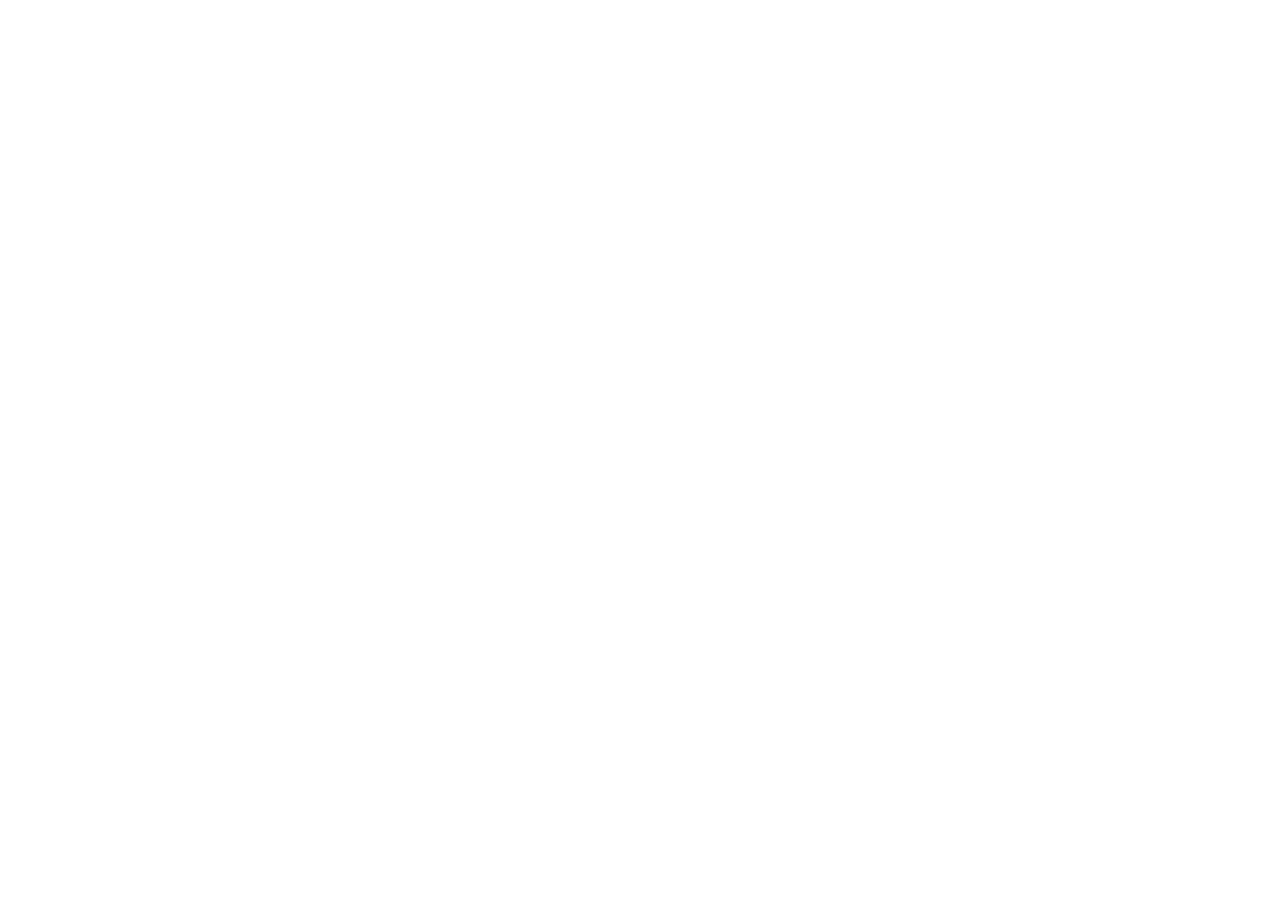
==== portfolio.html @ 5494f6d3 "first advancve" ====
<!DOCTYPE html>
<html lang="en">
<head>
    <meta charset="UTF-8">
    <meta http-equiv="X-UA-Compatible" content="IE=edge">
    <meta name="viewport" content="width=device-width, initial-scale=1.0">
    <title>Document</title>
    <link rel="stylesheet" href="./css/styles.css" />
    <link rel="stylesheet" href="node_modules/modern-normalize/modern-normalize.css">
</head>
<body>
    
</body>
</html>
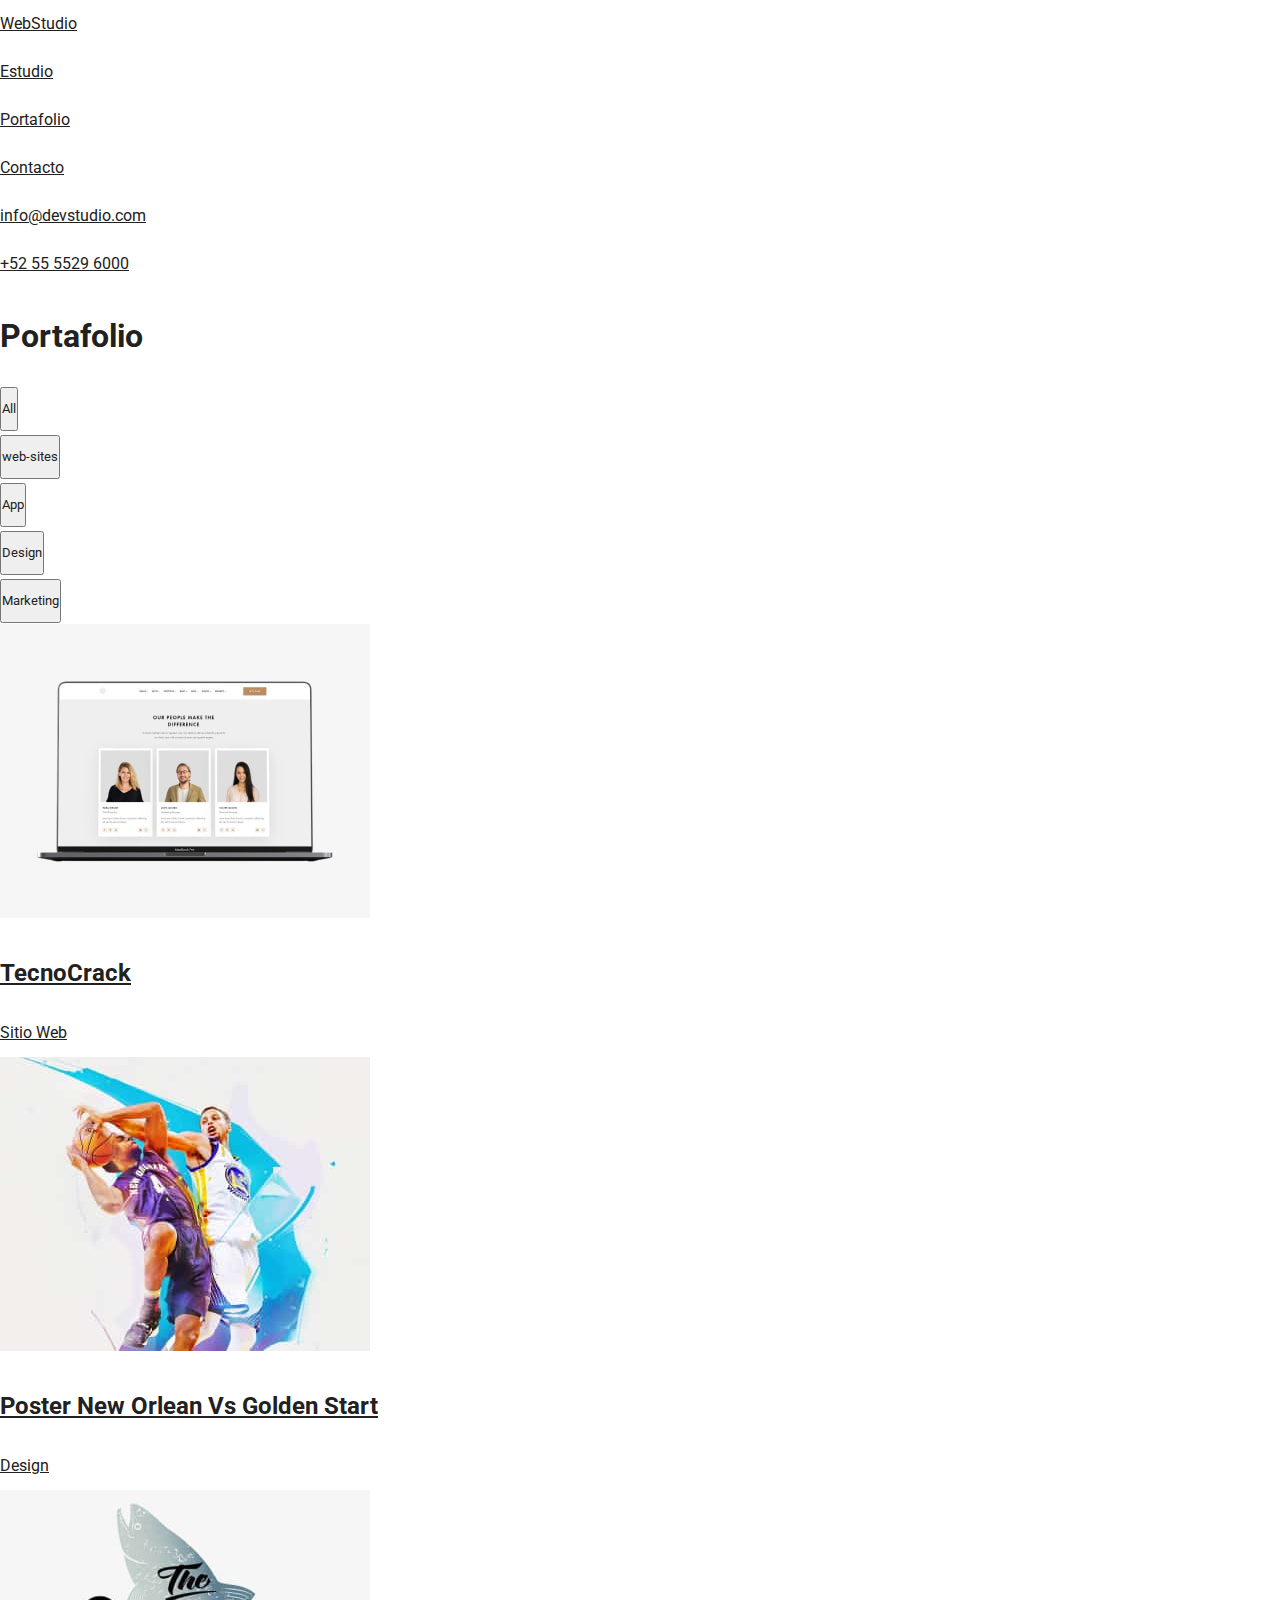
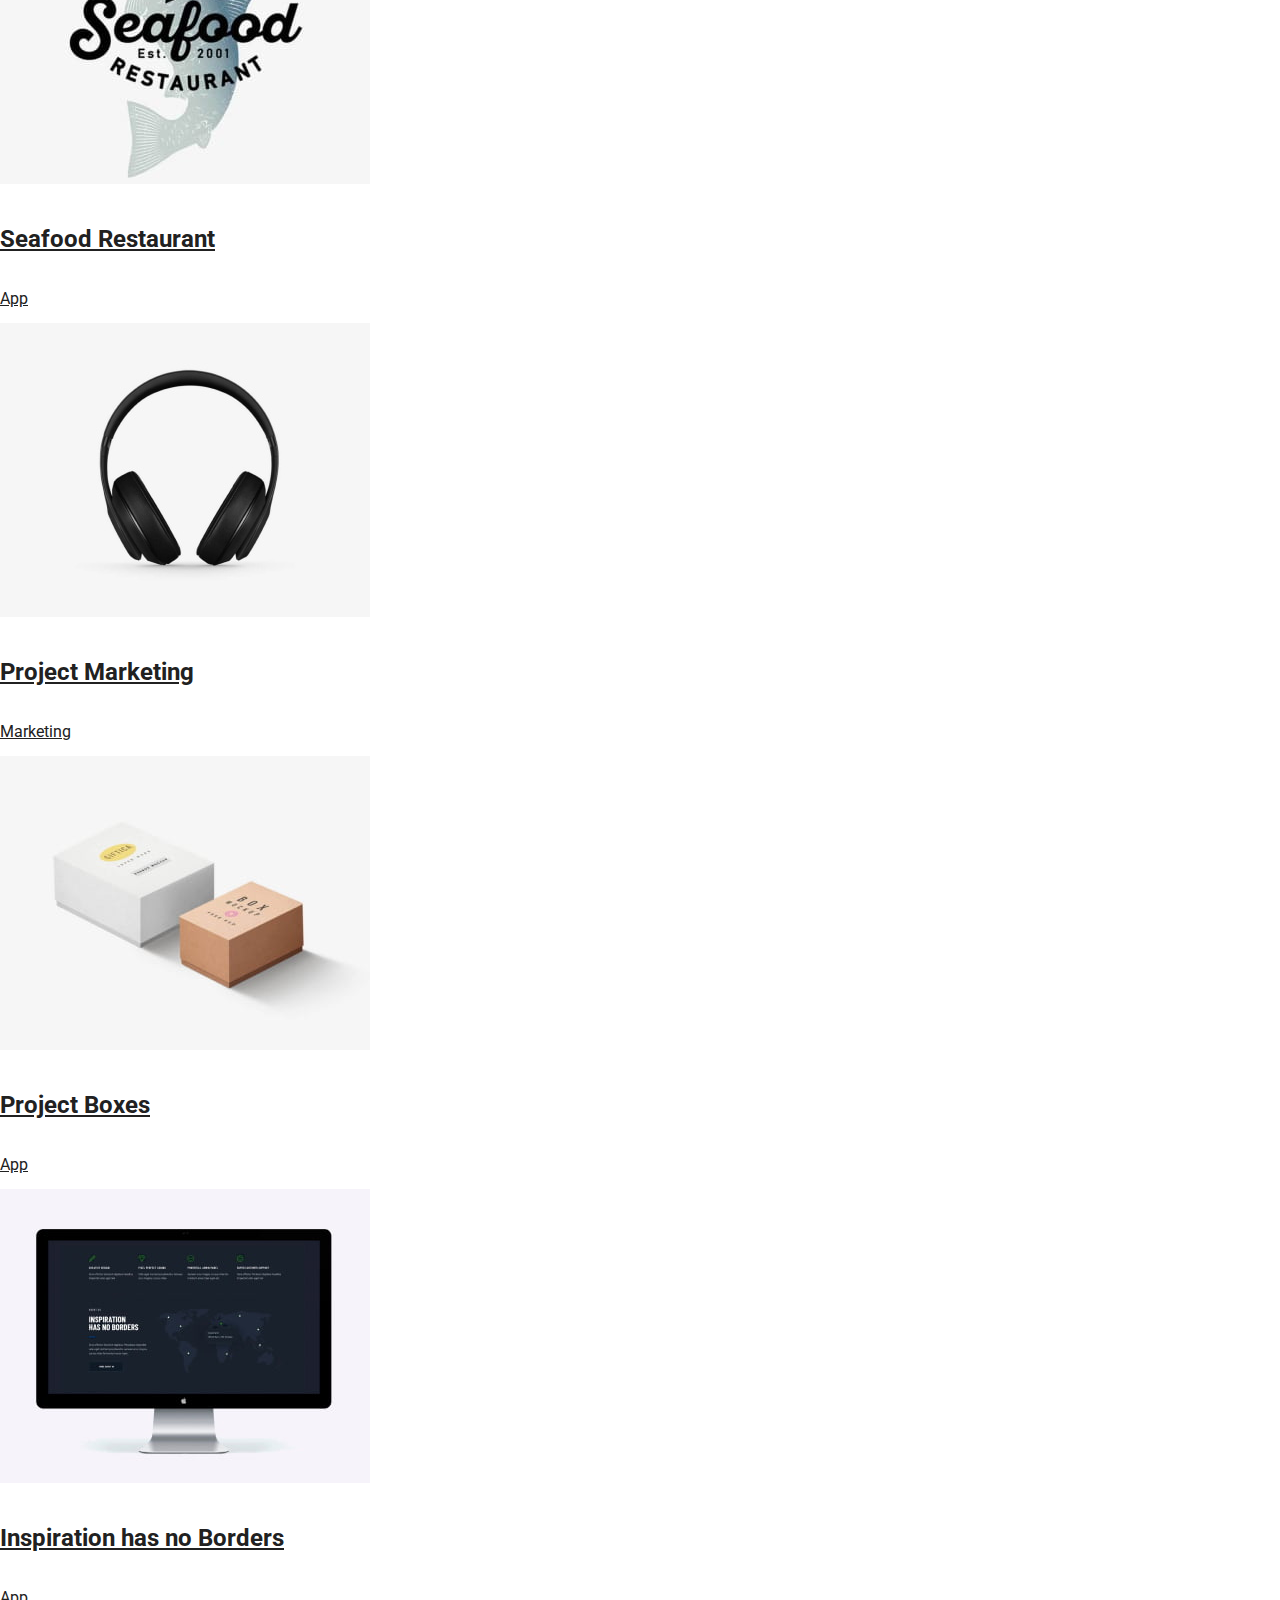
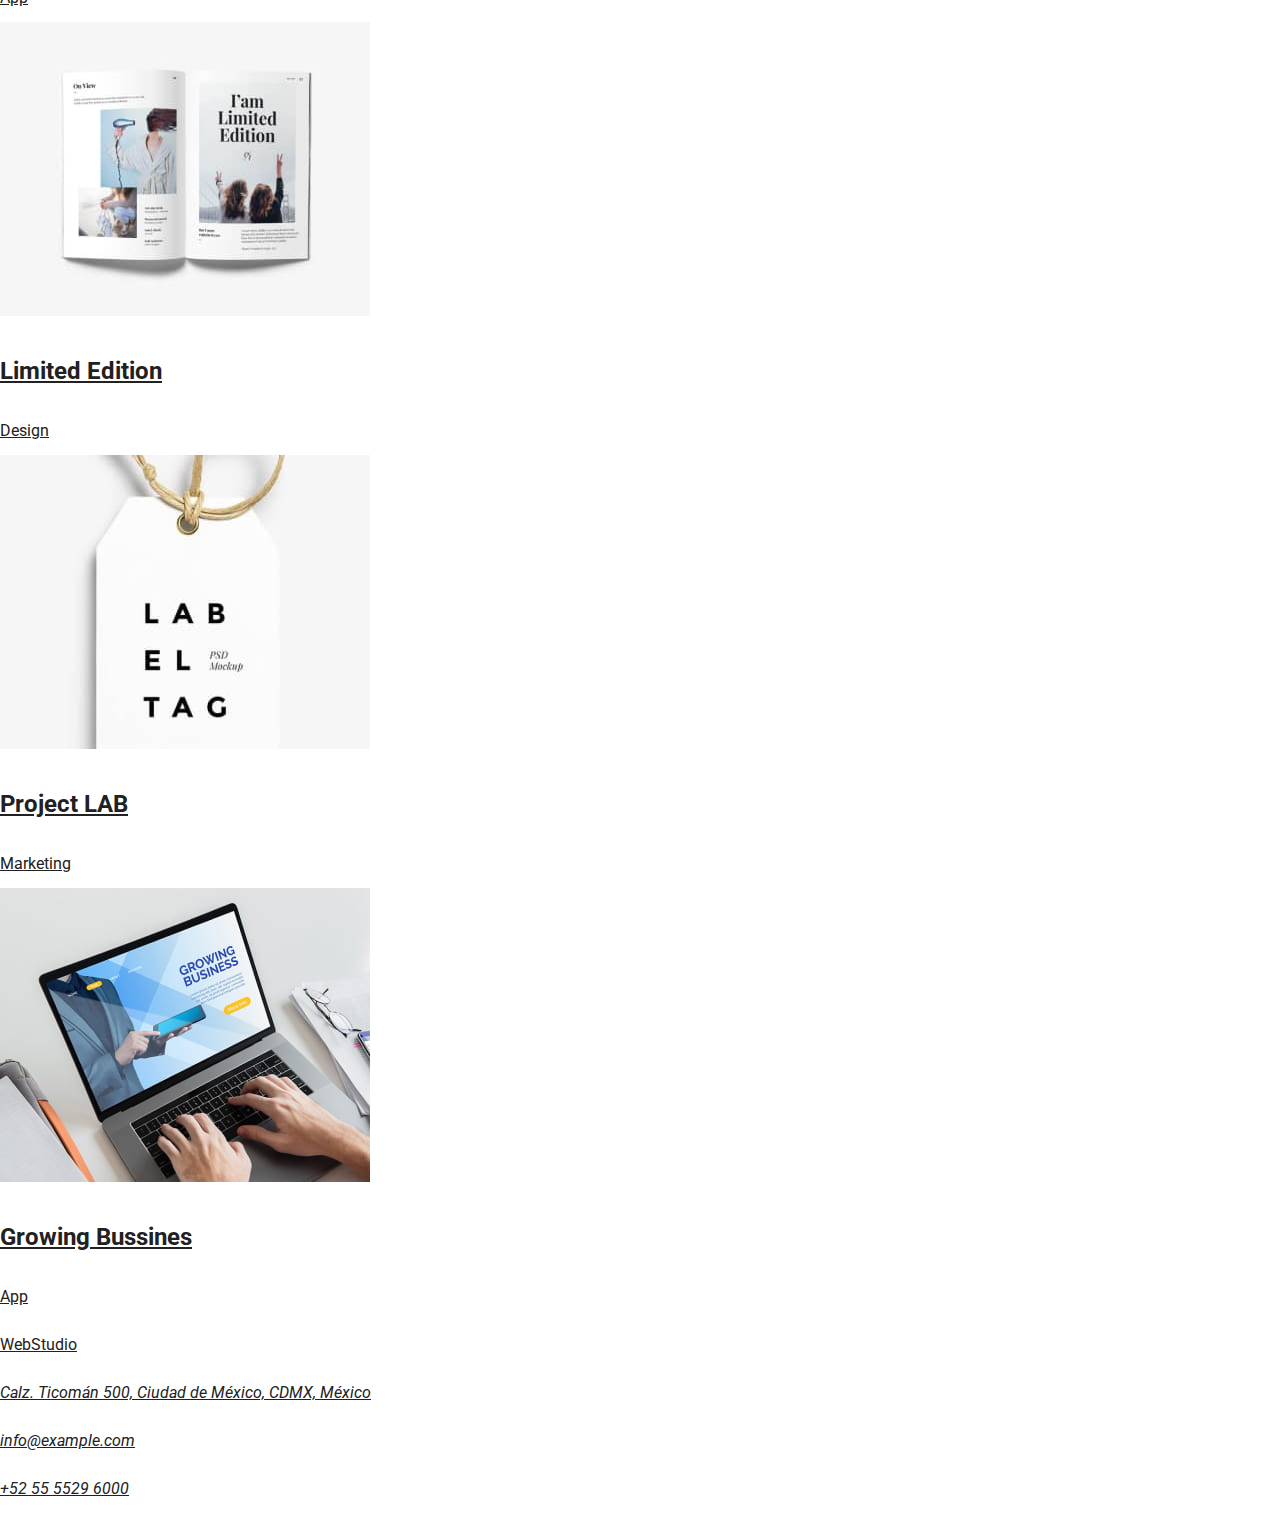
==== commit c1ca03b2: "advance" ====
--- a/portfolio.html
+++ b/portfolio.html
@@ -1,14 +1,189 @@
 <!DOCTYPE html>
 <html lang="en">
-<head>
-    <meta charset="UTF-8">
-    <meta http-equiv="X-UA-Compatible" content="IE=edge">
-    <meta name="viewport" content="width=device-width, initial-scale=1.0">
+  <head>
+    <meta charset="UTF-8" />
+    <meta http-equiv="X-UA-Compatible" content="IE=edge" />
+    <meta name="viewport" content="width=device-width, initial-scale=1.0" />
     <title>Document</title>
     <link rel="stylesheet" href="./css/styles.css" />
-    <link rel="stylesheet" href="node_modules/modern-normalize/modern-normalize.css">
-</head>
-<body>
-    
-</body>
-</html>+    <link
+      rel="stylesheet"
+      href="node_modules/modern-normalize/modern-normalize.css"
+    />
+
+    <link rel="preconnect" href="https://fonts.googleapis.com" />
+    <link rel="preconnect" href="https://fonts.gstatic.com" crossorigin />
+    <link
+      href="https://fonts.googleapis.com/css2?family=Raleway:wght@700&family=Roboto:wght@400;500;700;900&display=swap"
+      rel="stylesheet"
+    />
+
+  </head>
+  <!--portfolio section-->
+  <body>
+    <!--header section-->
+    <header>
+      <nav>
+        <!--logo-->
+        <a href="./index.html">WebStudio</a>
+        <!--menu-->
+        <ul class="menu header">
+          <li><a class="link" href="./index.html">Estudio</a></li>
+          <li><a class="link" href="./index.html">Portafolio</a></li>
+          <li><a class="link" href="./index.html">Contacto</a></li>
+        </ul>
+      </nav>
+      <!--contacts-->
+      <ul>
+        <li><a href="#">info@devstudio.com</a></li>
+        <li><a href="#">+52 55 5529 6000</a></li>
+      </ul>
+    </header>
+    <main>
+      <section>
+        <h1>Portafolio</h1>
+        <!--menu tabs-->
+        <ul>
+          <li><button class="button current" type="button">All</button></li>
+          <li><button class="button" type="button">web-sites</button></li>
+          <li><button class="button" type="button">App</button></li>
+          <li><button class="button" type="button">Design</button></li>
+          <li><button class="button" type="button">Marketing</button></li>
+        </ul>
+
+        <!--caerd list-->
+        <ul class="list">
+          <li>
+            <a href="#" class="link">
+              <img
+                src="./images/image_portfolio1.jpg"
+                alt="TecnoCrack Website"
+                width="370"
+              />
+              <h2 class="portfolio-title">TecnoCrack</h2>
+              <p class="portfolio-text">Sitio Web</p>
+            </a>
+          </li>
+
+          <li>
+            <a href="#" class="link">
+              <img
+                src="./images/image_portfolio2.jpg"
+                alt="Poster New orleans Vs Golden Star Design"
+                width="370"
+              />
+              <h2 class="portfolio-title">Poster New Orlean Vs Golden Start</h2>
+              <p class="portfolio-text">Design</p>
+            </a>
+          </li>
+
+          <li>
+            <a href="#" class="link">
+              <img
+                src="./images/image_portfolio3.jpg"
+                alt="Seafood Restaurant App"
+                width="370"
+              />
+              <h2 class="portfolio-title">Seafood Restaurant</h2>
+              <p class="portfolio-text">App</p>
+            </a>
+          </li>
+
+          <li>
+            <a href="#" class="link">
+              <img
+                src="./images/image_portfolio4.jpg"
+                alt="Project Prime Marketing"
+                width="370"
+              />
+              <h2 class="portfolio-title">Project Marketing</h2>
+              <p class="portfolio-text">Marketing</p>
+            </a>
+          </li>
+
+          <li>
+            <a href="#" class="link">
+              <img
+                src="./images/image_portfolio5.jpg"
+                alt="Project Boxes App"
+                width="370"
+              />
+              <h2 class="portfolio-title">Project Boxes</h2>
+              <p class="portfolio-text">App</p>
+            </a>
+          </li>
+
+          <li>
+            <a href="#" class="link">
+              <img
+                src="./images/image_portfolio6.jpg"
+                alt="Inspiration has no Borders App"
+                width="370"
+              />
+              <h2 class="portfolio-title">Inspiration has no Borders</h2>
+              <p class="portfolio-text">App</p>
+            </a>
+          </li>
+
+          <li>
+            <a href="#" class="link">
+              <img
+                src="./images/image_portfolio7.jpg"
+                alt="Limited Edition Design"
+                width="370"
+              />
+              <h2 class="portfolio-title">Limited Edition</h2>
+              <p class="portfolio-text">Design</p>
+            </a>
+          </li>
+
+          <li>
+            <a href="#" class="link">
+              <img
+                src="./images/image_portfolio8.jpg"
+                alt="Project LAB Marketing"
+                width="370"
+              />
+              <h2 class="portfolio-title">Project LAB</h2>
+              <p class="portfolio-text">Marketing</p>
+            </a>
+          </li>
+
+          <li>
+            <a href="#" class="link">
+              <img
+                src="./images/image_portfolio9.jpg"
+                alt="Growing Bussines App"
+                width="370"
+              />
+              <h2 class="portfolio-title">Growing Bussines</h2>
+              <p class="portfolio-text">App</p>
+            </a>
+          </li>
+        </ul>
+      </section>
+    </main>
+
+    <footer>
+      <a href="">WebStudio</a>
+
+      <address>
+        <ul>
+          <li>
+            <a href="#" target="_blank" rel="noopenner noreferrer"
+              >Calz. Ticomán 500, Ciudad de México, CDMX, México</a
+            >
+          </li>
+
+          <li>
+            <a href="mailto:info@example.com">info@example.com</a>
+          </li>
+
+          <li>
+            <a href="tel:+525555296000 ">+52 55 5529 6000</a>
+          </li>
+        </ul>
+      </address>
+    </footer>
+  </body>
+</html>
--- a/css/styles.css
+++ b/css/styles.css
@@ -0,0 +1,30 @@
+
+
+*{  
+    margin: 0;
+    padding: 0;
+    margin-block-end: 0;
+    margin-block-start: 0;
+    box-sizing: border-box;
+    font-family: 'Roboto', sans-serif;
+    font-weight: 0;
+    font-size: 24;
+    line-height: 3;
+    letter-spacing: normal;
+    color: #212121;
+}
+
+ul {
+    list-style: none;
+}
+
+.link {
+
+}
+
+.body {
+    font-weight: 100;
+    font-size: ;
+font-family: 'Roboto', Verdana, Geneva, Tahoma, sans-serif;
+color: #212121;
+}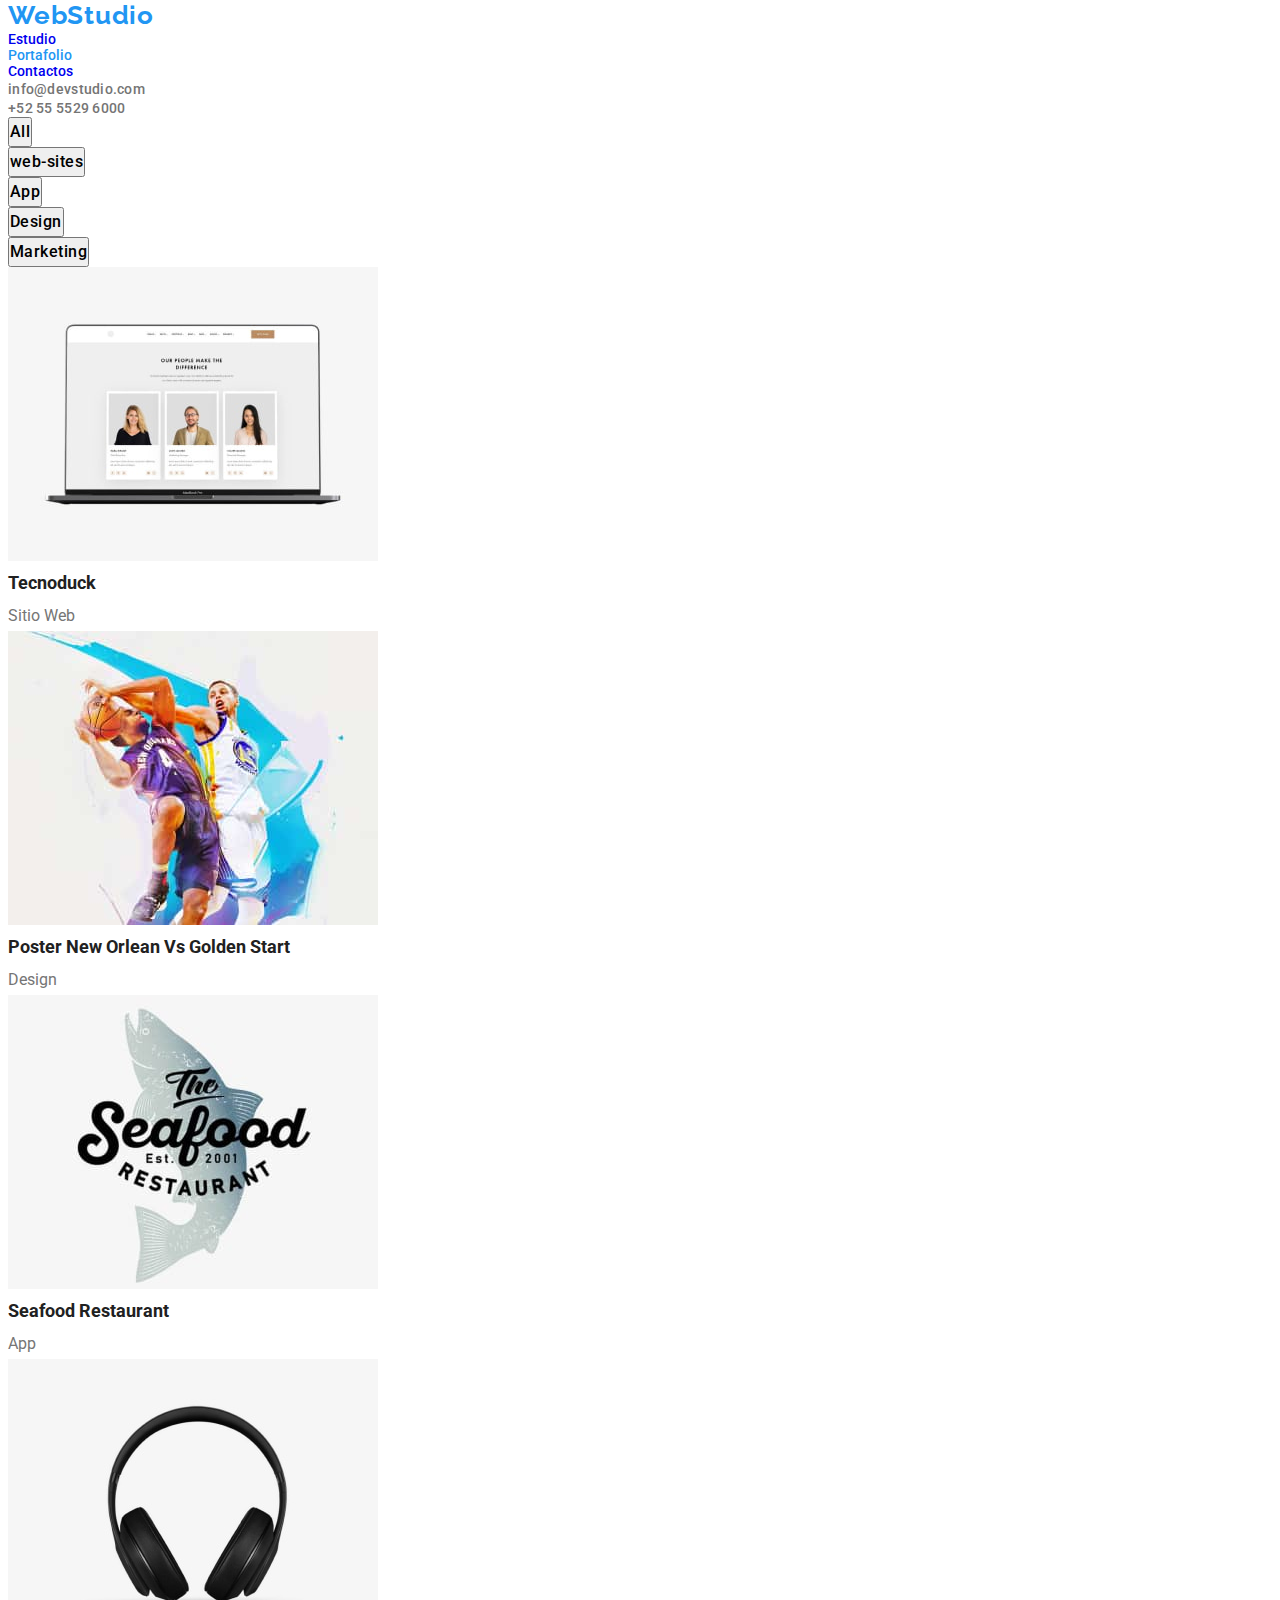
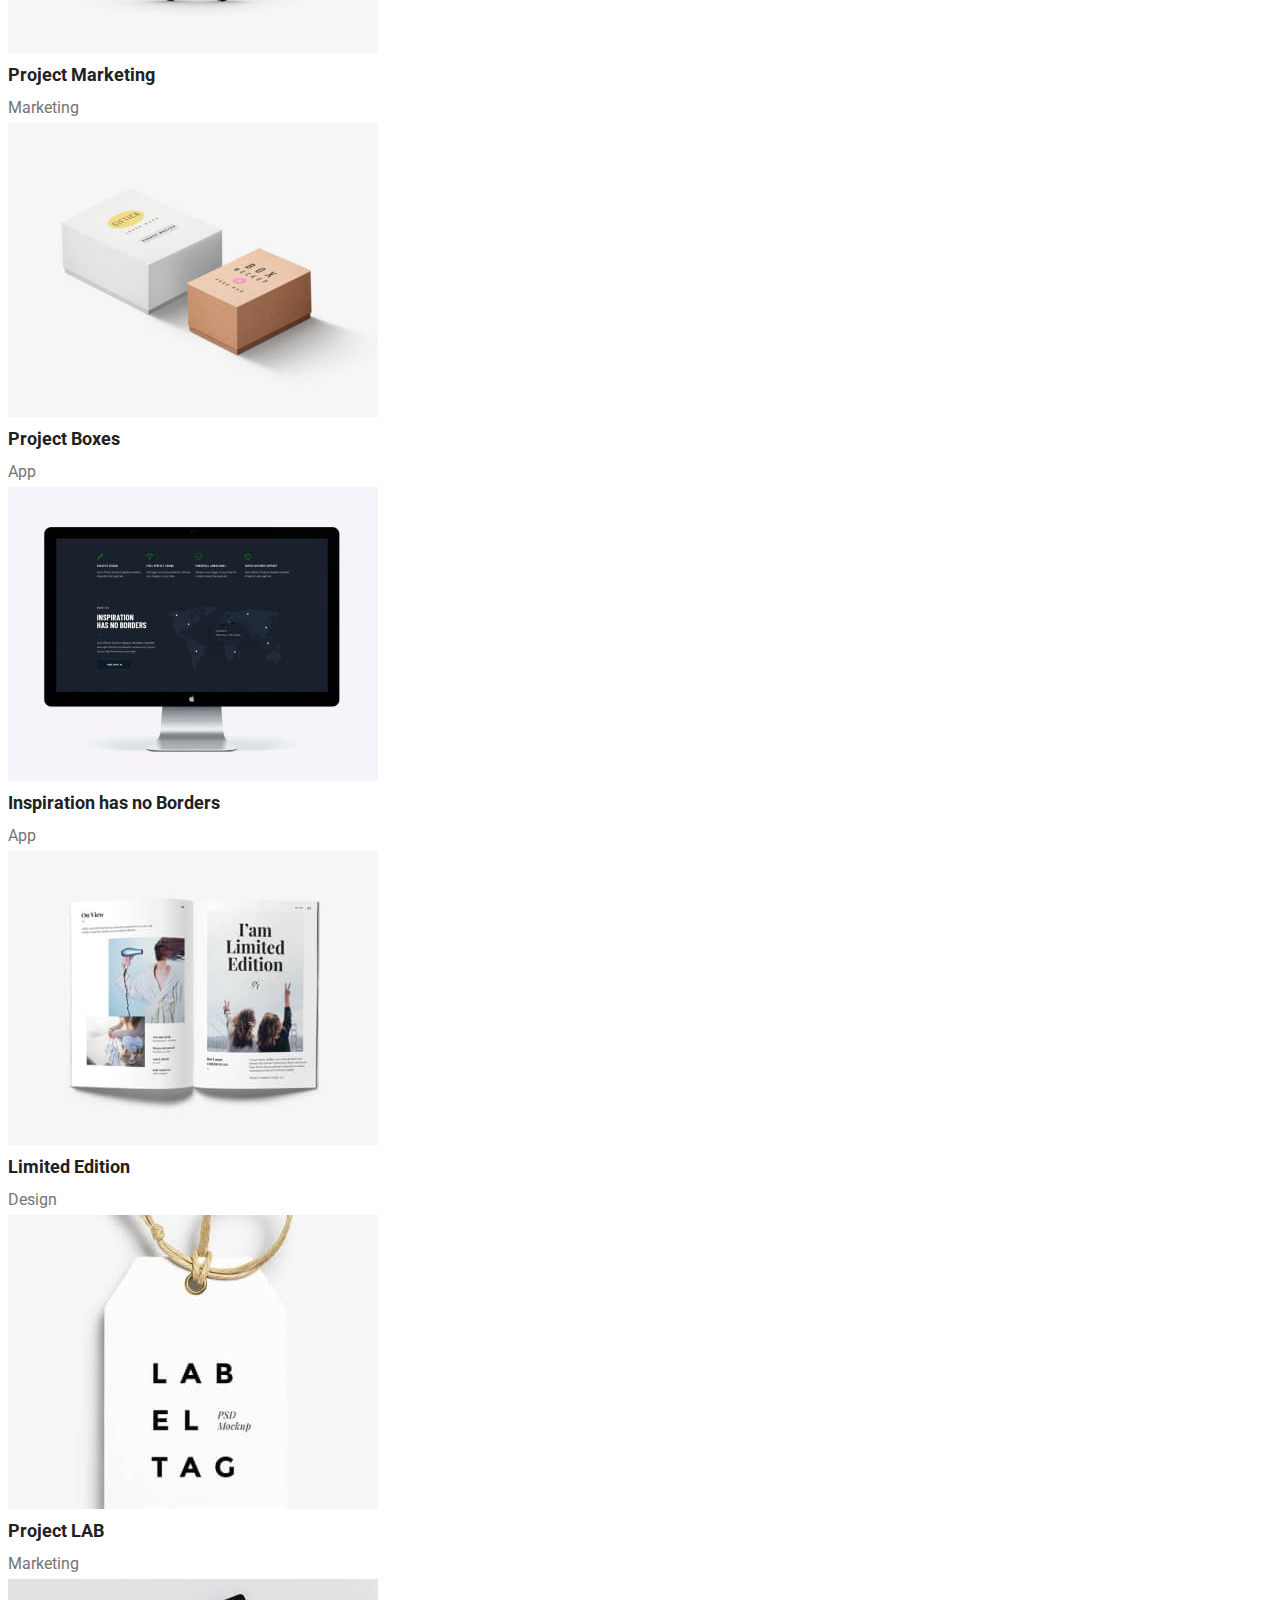
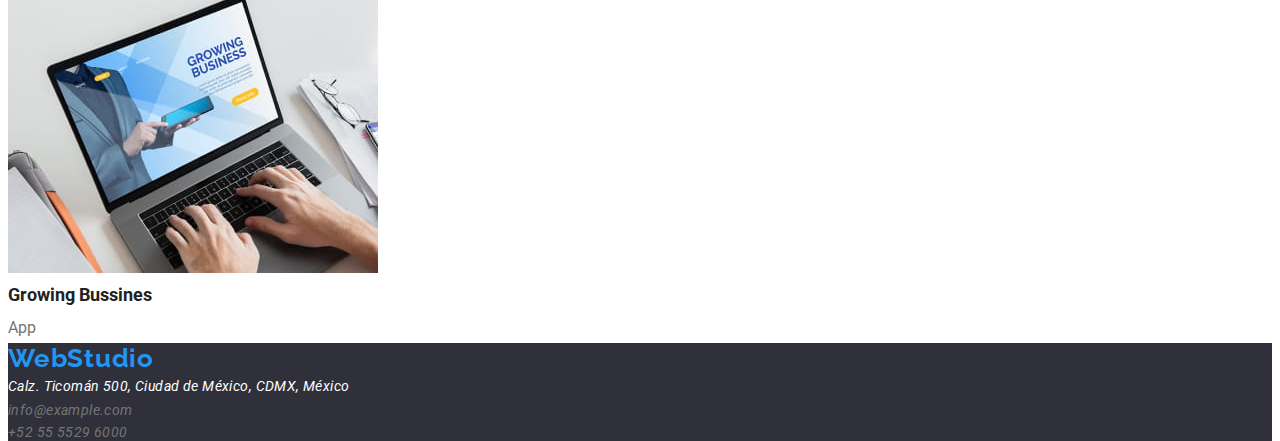
==== commit 28eba7b1: "style finished" ====
--- a/portfolio.html
+++ b/portfolio.html
@@ -17,7 +17,6 @@
       href="https://fonts.googleapis.com/css2?family=Raleway:wght@700&family=Roboto:wght@400;500;700;900&display=swap"
       rel="stylesheet"
     />
-
   </head>
   <!--portfolio section-->
   <body>
@@ -25,33 +24,34 @@
     <header>
       <nav>
         <!--logo-->
-        <a href="./index.html">WebStudio</a>
+        <a class="logo" href="./index.html">WebStudio</a>
         <!--menu-->
-        <ul class="menu header">
-          <li><a class="link" href="./index.html">Estudio</a></li>
-          <li><a class="link" href="./index.html">Portafolio</a></li>
-          <li><a class="link" href="./index.html">Contacto</a></li>
+        <ul class="menu">
+          <li><a href="./index.html" class="studio">Estudio</a></li>
+          <li>
+            <a href="./index.html" class="portfolio" id="active">Portafolio</a>
+          </li>
+          <li><a href="./index.html" class="contacts">Contactos</a></li>
         </ul>
       </nav>
       <!--contacts-->
-      <ul>
-        <li><a href="#">info@devstudio.com</a></li>
-        <li><a href="#">+52 55 5529 6000</a></li>
+      <ul class="contacts">
+        <li><a href="#" class="email">info@devstudio.com</a></li>
+        <li><a href="#" class="phone">+52 55 5529 6000</a></li>
       </ul>
     </header>
     <main>
       <section>
-        <h1>Portafolio</h1>
-        <!--menu tabs-->
+        <!--Portfolio-->
         <ul>
-          <li><button class="button current" type="button">All</button></li>
+          <li><button class="button" type="button">All</button></li>
           <li><button class="button" type="button">web-sites</button></li>
           <li><button class="button" type="button">App</button></li>
           <li><button class="button" type="button">Design</button></li>
           <li><button class="button" type="button">Marketing</button></li>
         </ul>
 
-        <!--caerd list-->
+        <!--card list-->
         <ul class="list">
           <li>
             <a href="#" class="link">
@@ -60,7 +60,7 @@
                 alt="TecnoCrack Website"
                 width="370"
               />
-              <h2 class="portfolio-title">TecnoCrack</h2>
+              <h2 class="portfolio-title">Tecnoduck</h2>
               <p class="portfolio-text">Sitio Web</p>
             </a>
           </li>
@@ -165,22 +165,30 @@
     </main>
 
     <footer>
-      <a href="">WebStudio</a>
+      <a class="footer-logo" href="">WebStudio</a>
 
       <address>
         <ul>
           <li>
-            <a href="#" target="_blank" rel="noopenner noreferrer"
+            <a
+              class="footer-direction"
+              href="#"
+              target="_blank"
+              rel="noopenner noreferrer"
               >Calz. Ticomán 500, Ciudad de México, CDMX, México</a
             >
           </li>
 
           <li>
-            <a href="mailto:info@example.com">info@example.com</a>
+            <a class="footer-email" href="mailto:info@example.com"
+              >info@example.com</a
+            >
           </li>
 
           <li>
-            <a href="tel:+525555296000 ">+52 55 5529 6000</a>
+            <a class="footer-phone" href="tel:+525555296000 "
+              >+52 55 5529 6000</a
+            >
           </li>
         </ul>
       </address>
--- a/css/styles.css
+++ b/css/styles.css
@@ -1,7 +1,6 @@
-
 
 *{  
-    margin: 0;
+    margin: ;
     padding: 0;
     margin-block-end: 0;
     margin-block-start: 0;
@@ -9,22 +8,220 @@
     font-family: 'Roboto', sans-serif;
     font-weight: 0;
     font-size: 24;
-    line-height: 3;
+    line-height: ;
     letter-spacing: normal;
-    color: #212121;
-}
+    color: ;
+}
+a{
+text-decoration: none;
+}
+
+.logo {
+    font-family:"Raleway", sans-serif;
+    font-weight: 700;
+    font-size:  26px;
+    line-height: 31px;
+    letter-spacing: 0.03em;
+    text-align: right;
+    color: #2196f3;
+}
+
 
 ul {
     list-style: none;
 }
 
-.link {
-
+.menu {
+    letter-spacing: 0.02em;
+    cursor: pointer;
+    color: #212121;
+    font-weight: 500;
+    font-size: 14px;
+    line-height: 16px;
+}
+
+.studio:hover,
+.portfolio:hover,
+.contacts:hover,
+.email:hover,
+.phone:hover {
+    color: #2196f3;
+}
+ 
+.email,
+.phone {
+    font-family: "Roboto", sans-serif;
+    font-size: 14px;
+    font-style: normal;
+    font-weight: 500;
+    color: #757575;
+    cursor: pointer;
+    line-height: 16px;
+    letter-spacing: 0.02em;
+}
+
+#active {
+    color: #2196f3;
+}
+
+.hero-bg-hero, footer {
+    background-color: #2f303a;
+}
+
+.hero-title {
+    color: #ffffff;
+    font-size: 44px;
+    letter-spacing: 0,06em;
+    font-weight: 900;
+    line-height: 60px;
+    text-transform: uppercase;
+}
+
+.button-primari {
+    font-size: 16px;
+    background-color: #188ce8;
+    text-transform: capitalize;
+    font-weight: 700;
+    line-height: 30px;
+    letter-spacing: 0,06em;
+    color: #ffffff;
+    align-items: center;
+    text-align: center;
+}
+
+.title-h3 {
+    font-weight: 700;
+    font-size: 14px;
+    line-height: 16px;
+    letter-spacing: 0.03em;
+    text-transform: uppercase;
+    color: #212121;
+}
+
+.description {
+    font-weight: 400;
+    font-size: 14px;
+    line-height: 24px;
+    letter-spacing: 0.03em;
+    color: #757575;
+}
+
+.section-h2-what {
+    font-size: 36px;
+    font-weight: 700;
+    line-height: 42px;
+    text-align: center;
+    letter-spacing: 0.03em;
+    color: #212121;
+}
+
+.our-team {
+    font-weight: 700;
+    font-size: 36px;
+    line-height: 42px;
+    text-align: center;
+    letter-spacing: 0.03em;
+    color: #212121;
+}
+
+.who-name {
+    font-weight: 500;
+    font-size: 16px;
+    line-height: 19px;
+    text-align: center;
+    letter-spacing: 0.03em;
+    color: #212121;
+}
+
+.area {
+    font-weight: 400;
+    font-size: 16px;
+    line-height: 19px;
+    text-align: center;
+    letter-spacing: 0.03em;
+    color: #757575;
+}
+
+.footer-logo {
+    font-family: 'Raleway', sans-serif;
+    font-style: normal;
+    font-weight: 700;
+    font-size: 26px;
+    line-height: 31px;
+    letter-spacing: 0.03em;
+    color: #2196f3;
+}
+
+.footer-direction {
+    font-weight: 400;
+    font-size: 14px;
+    line-height: 24px;
+    letter-spacing: 0.03em;
+    color: #ffffff;
+}
+
+.footer-direction:hover {
+    color: #2196f3;
+}
+
+.footer-email {
+    font-weight: 400;
+    font-size: 14px;
+    line-height: 24px;
+    letter-spacing: 0.03em;
+    color: #757575;
+}
+
+.footer-email:hover {
+    color: #2196f3;
+}
+
+.footer-phone {
+    font-weight: 400;
+    font-size: 14px;
+    line height: 24px;
+    letter-spacing: 0.03em;
+    color: #757575;
+}
+
+.footer-phone:hover {
+    color: #2196f3;
 }
 
 .body {
     font-weight: 100;
-    font-size: ;
-font-family: 'Roboto', Verdana, Geneva, Tahoma, sans-serif;
-color: #212121;
+    font-size: 14px;
+    font-family: 'Roboto', Verdana, Geneva, Tahoma, sans-serif;
+    color: #212121;
+}
+
+.button {
+    font-weight: 500;
+    font-size: 16px;
+    line-height: 26px;
+    text-align: center;
+    letter-spacing: 0.03em;
+    cursor: pointer;
+}
+
+.button:hover, 
+.button:focus {
+    color: #ffffff;
+    background-color: #2196f3;
+}
+
+.portfolio-title {
+    font-weight: 700;
+    font-size: 18px;
+    line-height: 36px;
+    color: #212121;
+}
+
+.portfolio-text {
+    font-weight: 400;
+    font-size: 16px;
+    line-height: 30px;
+    color: #757575;
+
+
 }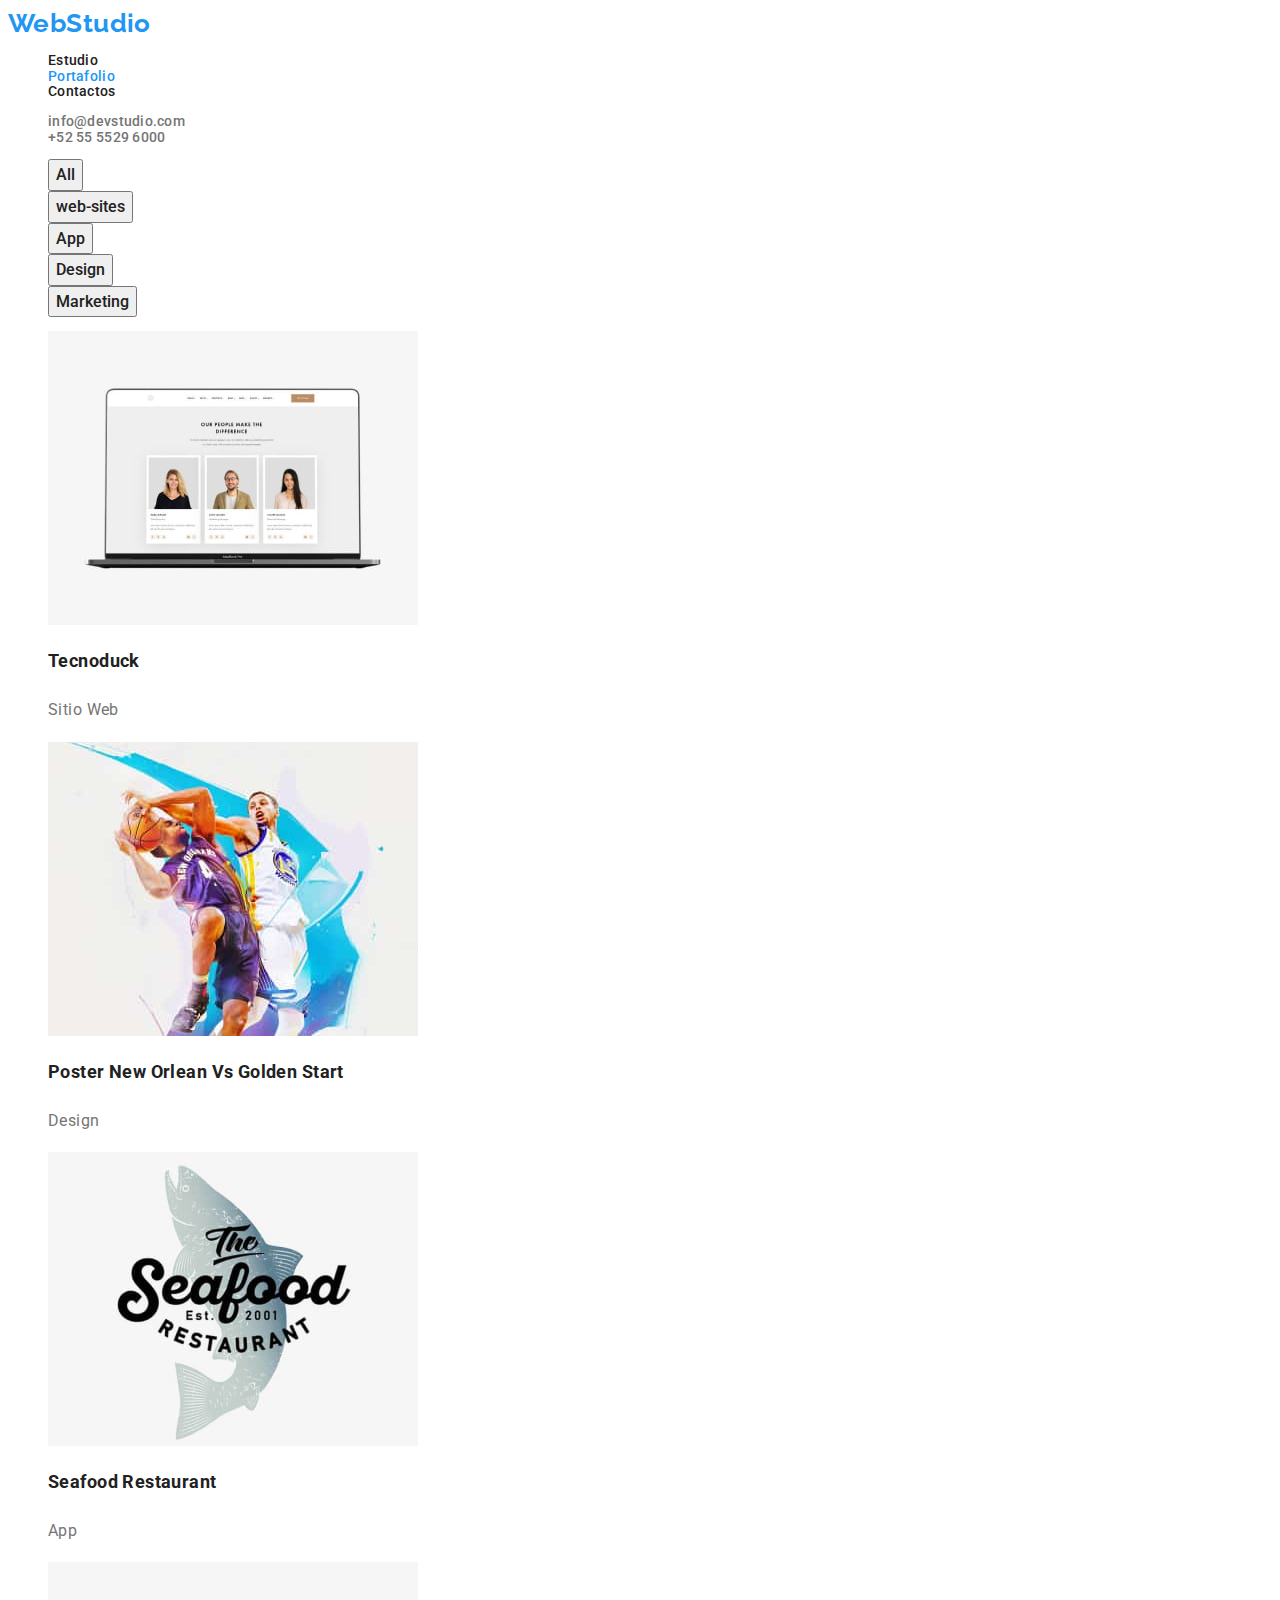
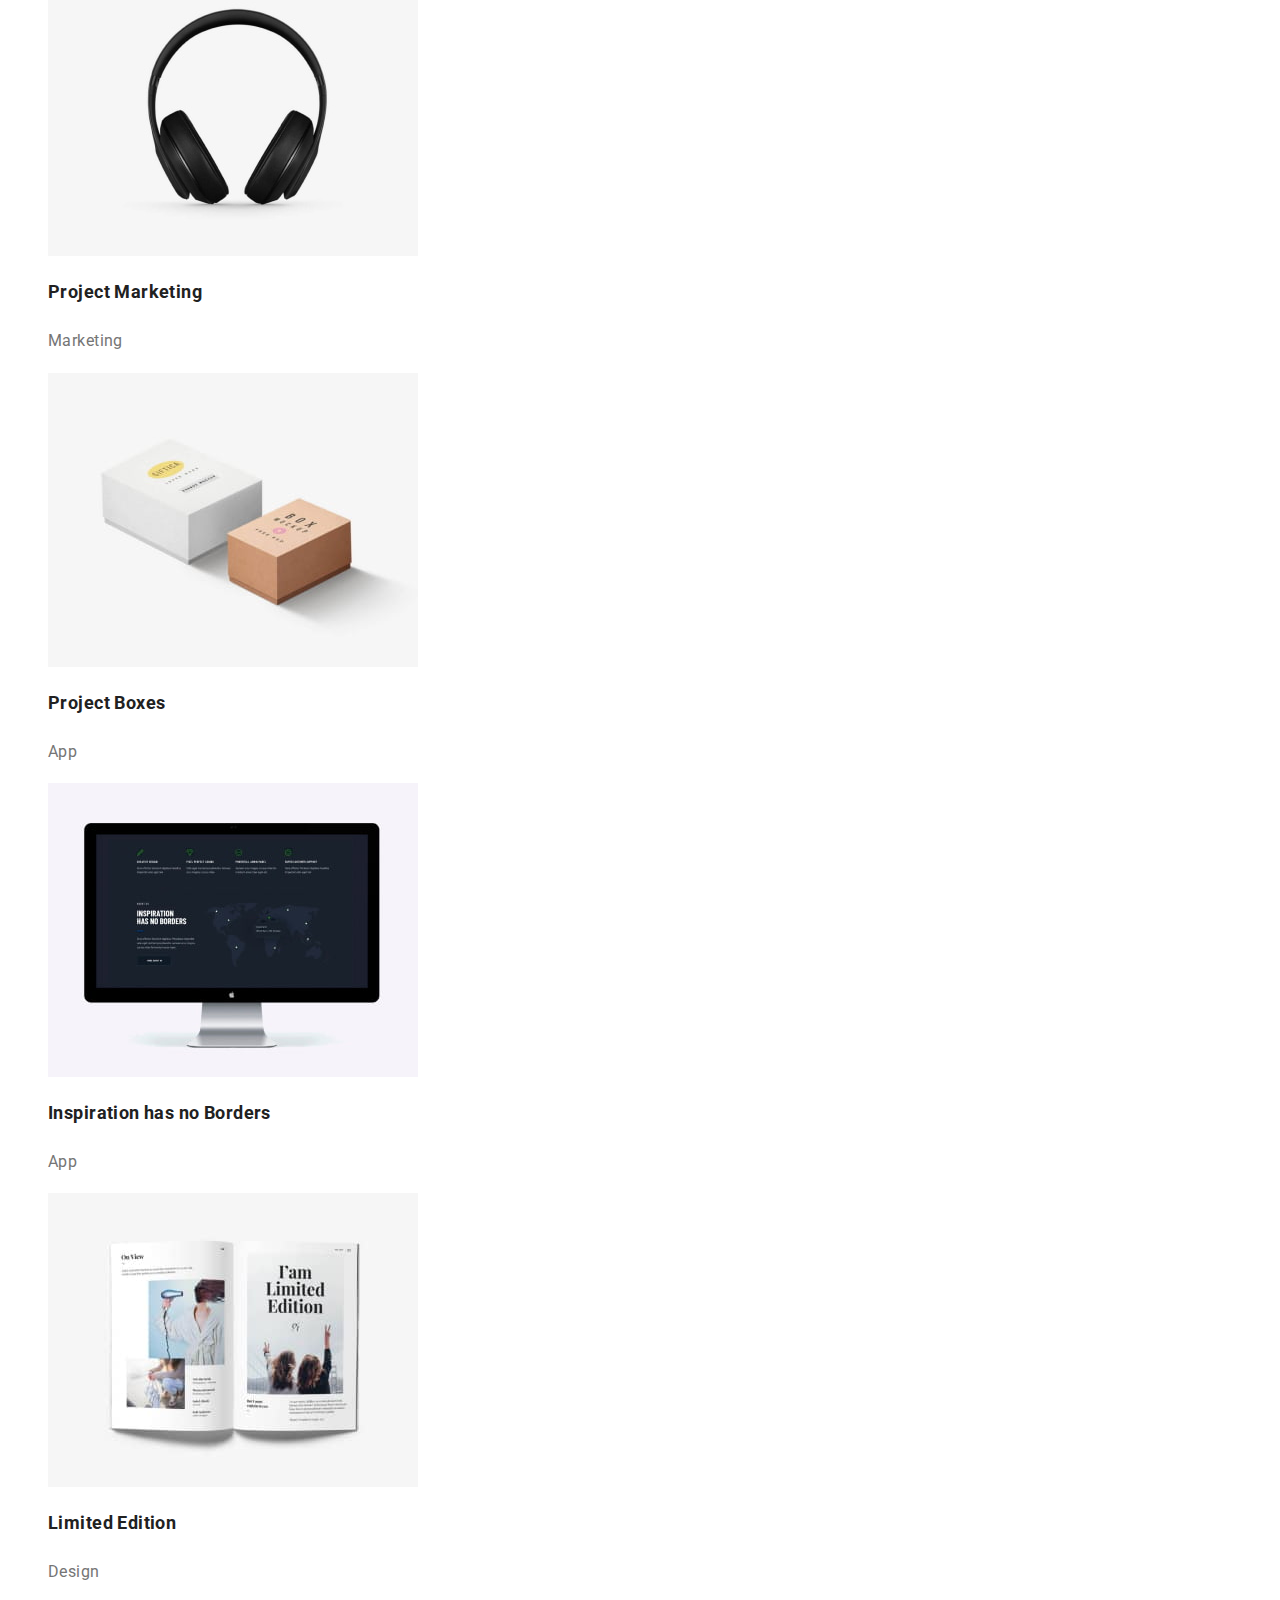
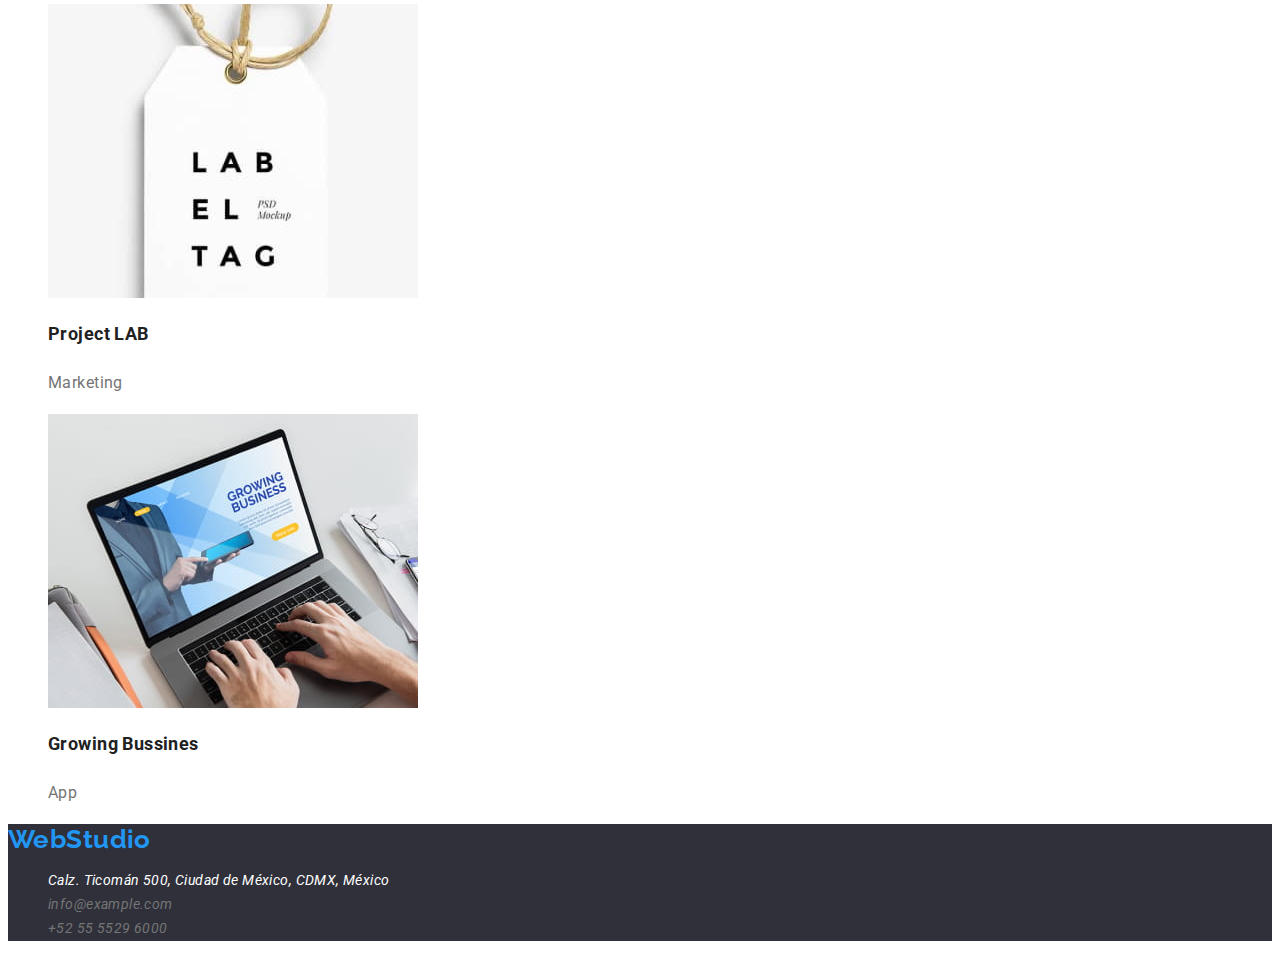
==== commit b03bc0e8: "corrected advance" ====
--- a/portfolio.html
+++ b/portfolio.html
@@ -29,7 +29,7 @@
         <ul class="menu">
           <li><a href="./index.html" class="studio">Estudio</a></li>
           <li>
-            <a href="./index.html" class="portfolio" id="active">Portafolio</a>
+            <a href="./index.html" class="portfolio active">Portafolio</a>
           </li>
           <li><a href="./index.html" class="contacts">Contactos</a></li>
         </ul>
@@ -44,7 +44,9 @@
       <section>
         <!--Portfolio-->
         <ul>
-          <li><button class="button" type="button">All</button></li>
+          <li>
+            <button class="button" type="button active-button">All</button>
+          </li>
           <li><button class="button" type="button">web-sites</button></li>
           <li><button class="button" type="button">App</button></li>
           <li><button class="button" type="button">Design</button></li>
--- a/css/styles.css
+++ b/css/styles.css
@@ -1,29 +1,34 @@
-
-*{  
-    margin: ;
-    padding: 0;
-    margin-block-end: 0;
-    margin-block-start: 0;
-    box-sizing: border-box;
-    font-family: 'Roboto', sans-serif;
-    font-weight: 0;
-    font-size: 24;
-    line-height: ;
-    letter-spacing: normal;
-    color: ;
-}
+:root {
+    --primary-black-color: #212121;
+    --primary-text-color: #757575;
+    --primary-white-color: #ffffff; 
+    --brand-color: #3f51b5;
+    --accent-color: #2196f3;
+    --backgrount-black: #2f303a; 
+    --background-gray: #f5f4fa;
+    --button-filter: #f5f4fa; 
+    --button-primary-hover: #188ce8;
+}
+
+body { 
+    font-family: 'Roboto', Verdana, Geneva, Tahoma, sans-serif;
+    font-size: 14px;
+    letter-spacing: 0.03em;
+    color: var(--primary-black-color);
+}
+
 a{
 text-decoration: none;
+color: currentColor;
 }
 
 .logo {
     font-family:"Raleway", sans-serif;
     font-weight: 700;
     font-size:  26px;
-    line-height: 31px;
-    letter-spacing: 0.03em;
+    line-height: 1.2;
     text-align: right;
-    color: #2196f3;
+    color: var(--accent-color);
 }
 
 
@@ -34,10 +39,9 @@
 .menu {
     letter-spacing: 0.02em;
     cursor: pointer;
-    color: #212121;
-    font-weight: 500;
-    font-size: 14px;
-    line-height: 16px;
+    color: var(--primary-black-color);
+    font-weight: 500;
+    line-height: 1.1;
 }
 
 .studio:hover,
@@ -45,27 +49,25 @@
 .contacts:hover,
 .email:hover,
 .phone:hover {
-    color: #2196f3;
+    color: var(--accent-color);
 }
  
 .email,
 .phone {
-    font-family: "Roboto", sans-serif;
-    font-size: 14px;
     font-style: normal;
     font-weight: 500;
     color: #757575;
     cursor: pointer;
-    line-height: 16px;
+    line-height: 1.1px;
     letter-spacing: 0.02em;
 }
 
-#active {
-    color: #2196f3;
+.active {
+    color: var(--accent-color);
 }
 
 .hero-bg-hero, footer {
-    background-color: #2f303a;
+    background-color: var(--backgrount-black);
 }
 
 .hero-title {
@@ -73,73 +75,74 @@
     font-size: 44px;
     letter-spacing: 0,06em;
     font-weight: 900;
-    line-height: 60px;
+    line-height: 1.4;
     text-transform: uppercase;
 }
 
-.button-primari {
-    font-size: 16px;
-    background-color: #188ce8;
+.button-primary {
+    font-size: 16px;
+    background-color: var(--button-primary-hover);
     text-transform: capitalize;
     font-weight: 700;
-    line-height: 30px;
+    line-height: 1.8;
     letter-spacing: 0,06em;
-    color: #ffffff;
+    color: var(--primary-white-color);
     align-items: center;
     text-align: center;
-}
-
-.title-h3 {
-    font-weight: 700;
-    font-size: 14px;
-    line-height: 16px;
-    letter-spacing: 0.03em;
+    cursor: pointer;
+}
+
+.button-primary:hover {
+    color: var(--primary-white-color);
+}
+
+.title-benefits {
+    font-weight: 700;
+    line-height: 1.1;
     text-transform: uppercase;
-    color: #212121;
+    color: var(--primary-black-color);
 }
 
 .description {
     font-weight: 400;
-    font-size: 14px;
-    line-height: 24px;
-    letter-spacing: 0.03em;
-    color: #757575;
-}
-
-.section-h2-what {
+    line-height: 1.7;
+    color: var(--primary-text-color);
+}
+
+.section-what {
     font-size: 36px;
     font-weight: 700;
-    line-height: 42px;
-    text-align: center;
-    letter-spacing: 0.03em;
-    color: #212121;
+    line-height: 1.2;
+    text-align: center;
+    color: var(--primary-black-color);
+}
+
+.section-team {
+    color: var(--background-gray);
 }
 
 .our-team {
     font-weight: 700;
     font-size: 36px;
-    line-height: 42px;
-    text-align: center;
-    letter-spacing: 0.03em;
-    color: #212121;
+    line-height: 1.2;
+    text-align: center;
+    color: var(--primary-black-color);
 }
 
 .who-name {
     font-weight: 500;
     font-size: 16px;
-    line-height: 19px;
-    text-align: center;
-    letter-spacing: 0.03em;
-    color: #212121;
+    line-height: 1.2;
+    text-align: center;
+    color: var(--primary-black-color);
 }
 
 .area {
     font-weight: 400;
     font-size: 16px;
-    line-height: 19px;
-    text-align: center;
-    letter-spacing: 0.03em;
-    color: #757575;
+    line-height: 1.2;
+    text-align: center;
+    color: var(--primary-text-color);
 }
 
 .footer-logo {
@@ -147,81 +150,71 @@
     font-style: normal;
     font-weight: 700;
     font-size: 26px;
-    line-height: 31px;
-    letter-spacing: 0.03em;
-    color: #2196f3;
+    line-height: 1.2;
+    color: var(--accent-color);
 }
 
 .footer-direction {
     font-weight: 400;
-    font-size: 14px;
-    line-height: 24px;
-    letter-spacing: 0.03em;
+    line-height: 1.7;
     color: #ffffff;
 }
 
 .footer-direction:hover {
-    color: #2196f3;
+    color: var(--accent-color);
 }
 
 .footer-email {
     font-weight: 400;
-    font-size: 14px;
-    line-height: 24px;
-    letter-spacing: 0.03em;
-    color: #757575;
+    line-height: 1.7;
+    color: var(--primary-text-color);
 }
 
 .footer-email:hover {
-    color: #2196f3;
+    color: var(--accent-color);
 }
 
 .footer-phone {
     font-weight: 400;
-    font-size: 14px;
-    line height: 24px;
-    letter-spacing: 0.03em;
-    color: #757575;
+    line-height: 1.7;
+    color: var(--primary-text-color);
 }
 
 .footer-phone:hover {
-    color: #2196f3;
-}
-
-.body {
-    font-weight: 100;
-    font-size: 14px;
-    font-family: 'Roboto', Verdana, Geneva, Tahoma, sans-serif;
-    color: #212121;
+    color: var(--accent-color);
 }
 
 .button {
-    font-weight: 500;
-    font-size: 16px;
-    line-height: 26px;
-    text-align: center;
-    letter-spacing: 0.03em;
-    cursor: pointer;
+    font-family: 'Roboto';
+    font-weight: 500;
+    font-size: 16px;
+    line-height: 1.6;
+    text-align: center;
+    cursor: pointer;
+    color: var(--primary-black-color)
+}
+
+.active-button {
+    color: #ffffff;
+    background-color: var(--accent-color);
 }
 
 .button:hover, 
 .button:focus {
     color: #ffffff;
-    background-color: #2196f3;
+    background-color: var(--accent-color);
 }
 
 .portfolio-title {
     font-weight: 700;
     font-size: 18px;
-    line-height: 36px;
-    color: #212121;
+    line-height: 2;
+    color: var(--primary-black-color);
 }
 
 .portfolio-text {
     font-weight: 400;
     font-size: 16px;
-    line-height: 30px;
-    color: #757575;
-
-
+    line-height: 1.9;
+    color: var(--primary-text-color);
 }